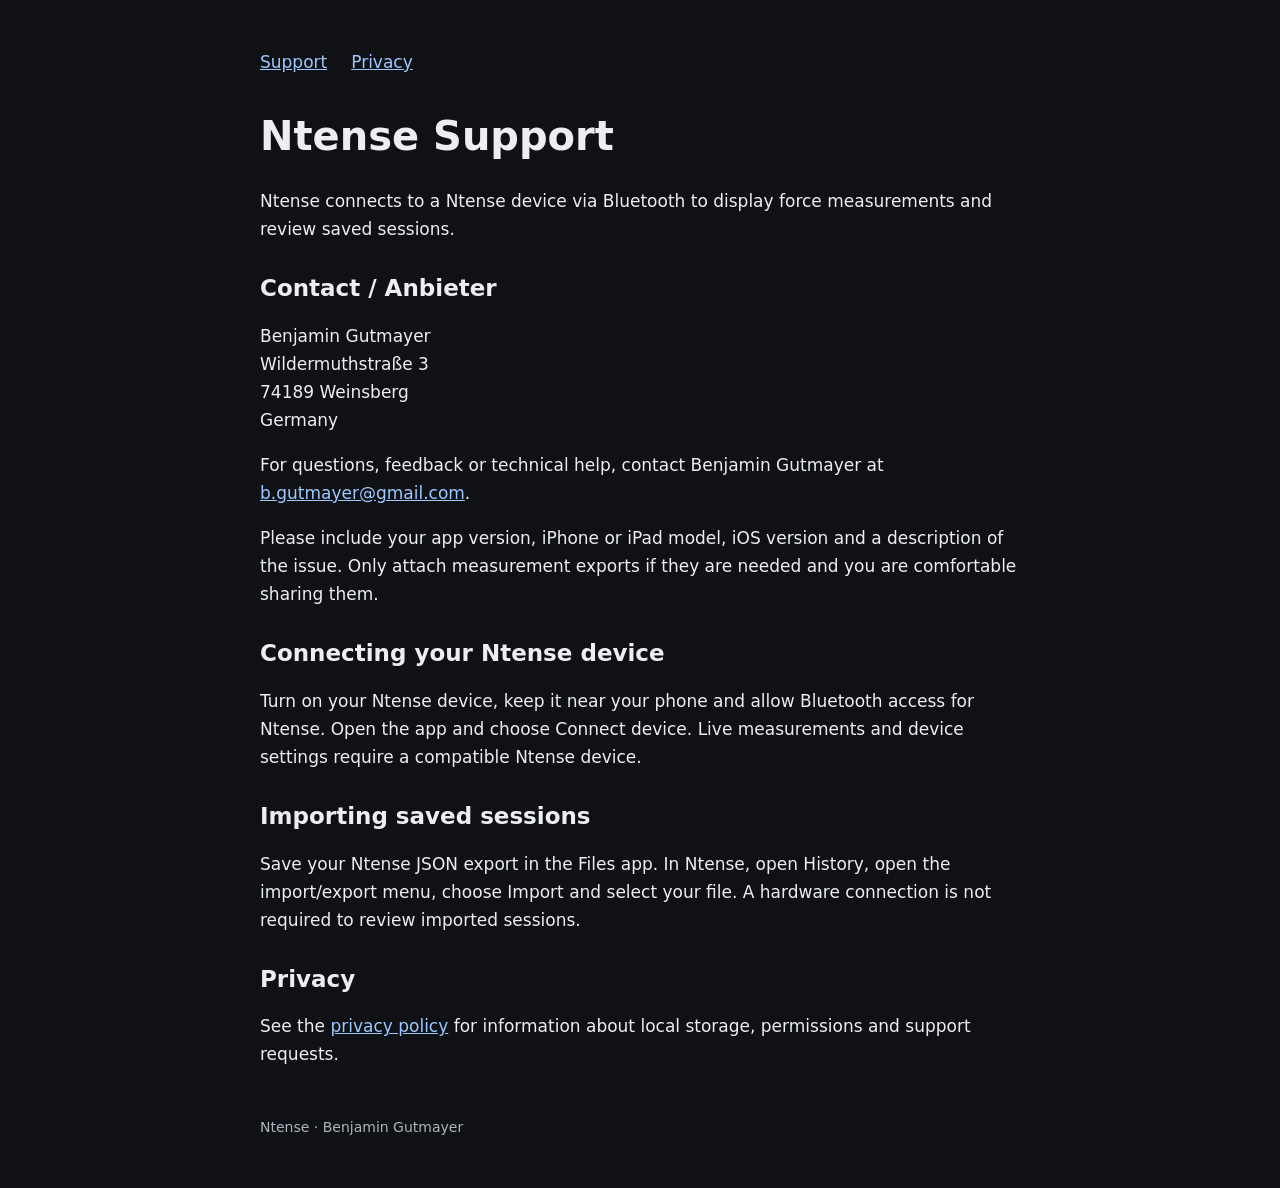
==== index.html @ 5594ce21 "Add Ntense support and privacy website" ====
<!doctype html>
<html lang="en"><head><meta charset="utf-8"><meta name="viewport" content="width=device-width, initial-scale=1"><title>Support — Ntense</title><link rel="stylesheet" href="style.css"></head>
<body><main><nav aria-label="Main navigation"><a href="index.html">Support</a><a href="privacy.html">Privacy</a></nav><h1>Ntense Support</h1>
<p>Ntense connects to a Ntense device via Bluetooth to display force measurements and review saved sessions.</p>
<h2>Contact / Anbieter</h2><p>Benjamin Gutmayer<br>Wildermuthstraße 3<br>74189 Weinsberg<br>Germany</p><p>For questions, feedback or technical help, contact Benjamin Gutmayer at <a href="mailto:b.gutmayer@gmail.com">b.gutmayer@gmail.com</a>.</p>
<p>Please include your app version, iPhone or iPad model, iOS version and a description of the issue. Only attach measurement exports if they are needed and you are comfortable sharing them.</p>
<h2>Connecting your Ntense device</h2><p>Turn on your Ntense device, keep it near your phone and allow Bluetooth access for Ntense. Open the app and choose Connect device. Live measurements and device settings require a compatible Ntense device.</p>
<h2>Importing saved sessions</h2><p>Save your Ntense JSON export in the Files app. In Ntense, open History, open the import/export menu, choose Import and select your file. A hardware connection is not required to review imported sessions.</p>
<h2>Privacy</h2><p>See the <a href="privacy.html">privacy policy</a> for information about local storage, permissions and support requests.</p><footer>Ntense · Benjamin Gutmayer</footer></main></body></html>
---- style.css ----
body{margin:0;background:#101114;color:#eceef2;font:17px/1.65 system-ui,-apple-system,sans-serif}main{max-width:760px;margin:auto;padding:48px 24px}a{color:#9bc8ff}h1,h2{line-height:1.2}h1{font-size:40px}h2{margin-top:32px;font-size:23px}nav{display:flex;gap:24px;margin-bottom:36px}footer{margin-top:48px;color:#aeb4c0;font-size:14px}li{margin:8px 0}
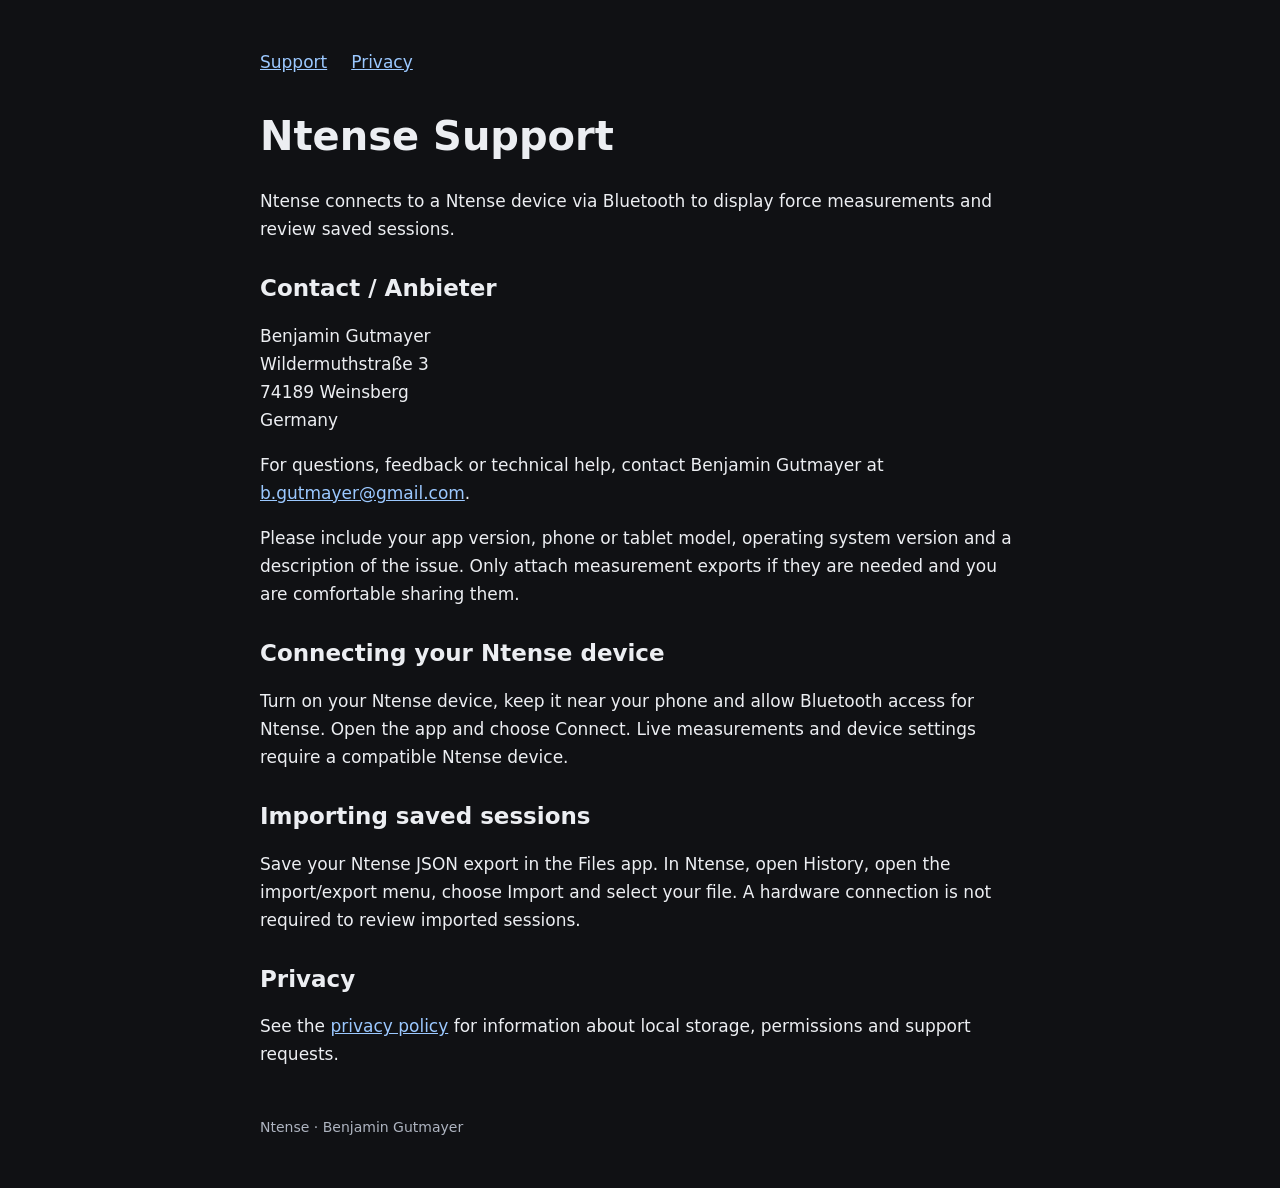
==== commit 56aea451: "Update support and privacy pages for Ntense 0.3.0" ====
--- a/index.html
+++ b/index.html
@@ -3,7 +3,7 @@
 <body><main><nav aria-label="Main navigation"><a href="index.html">Support</a><a href="privacy.html">Privacy</a></nav><h1>Ntense Support</h1>
 <p>Ntense connects to a Ntense device via Bluetooth to display force measurements and review saved sessions.</p>
 <h2>Contact / Anbieter</h2><p>Benjamin Gutmayer<br>Wildermuthstraße 3<br>74189 Weinsberg<br>Germany</p><p>For questions, feedback or technical help, contact Benjamin Gutmayer at <a href="mailto:b.gutmayer@gmail.com">b.gutmayer@gmail.com</a>.</p>
-<p>Please include your app version, iPhone or iPad model, iOS version and a description of the issue. Only attach measurement exports if they are needed and you are comfortable sharing them.</p>
-<h2>Connecting your Ntense device</h2><p>Turn on your Ntense device, keep it near your phone and allow Bluetooth access for Ntense. Open the app and choose Connect device. Live measurements and device settings require a compatible Ntense device.</p>
+<p>Please include your app version, phone or tablet model, operating system version and a description of the issue. Only attach measurement exports if they are needed and you are comfortable sharing them.</p>
+<h2>Connecting your Ntense device</h2><p>Turn on your Ntense device, keep it near your phone and allow Bluetooth access for Ntense. Open the app and choose Connect. Live measurements and device settings require a compatible Ntense device.</p>
 <h2>Importing saved sessions</h2><p>Save your Ntense JSON export in the Files app. In Ntense, open History, open the import/export menu, choose Import and select your file. A hardware connection is not required to review imported sessions.</p>
 <h2>Privacy</h2><p>See the <a href="privacy.html">privacy policy</a> for information about local storage, permissions and support requests.</p><footer>Ntense · Benjamin Gutmayer</footer></main></body></html>
